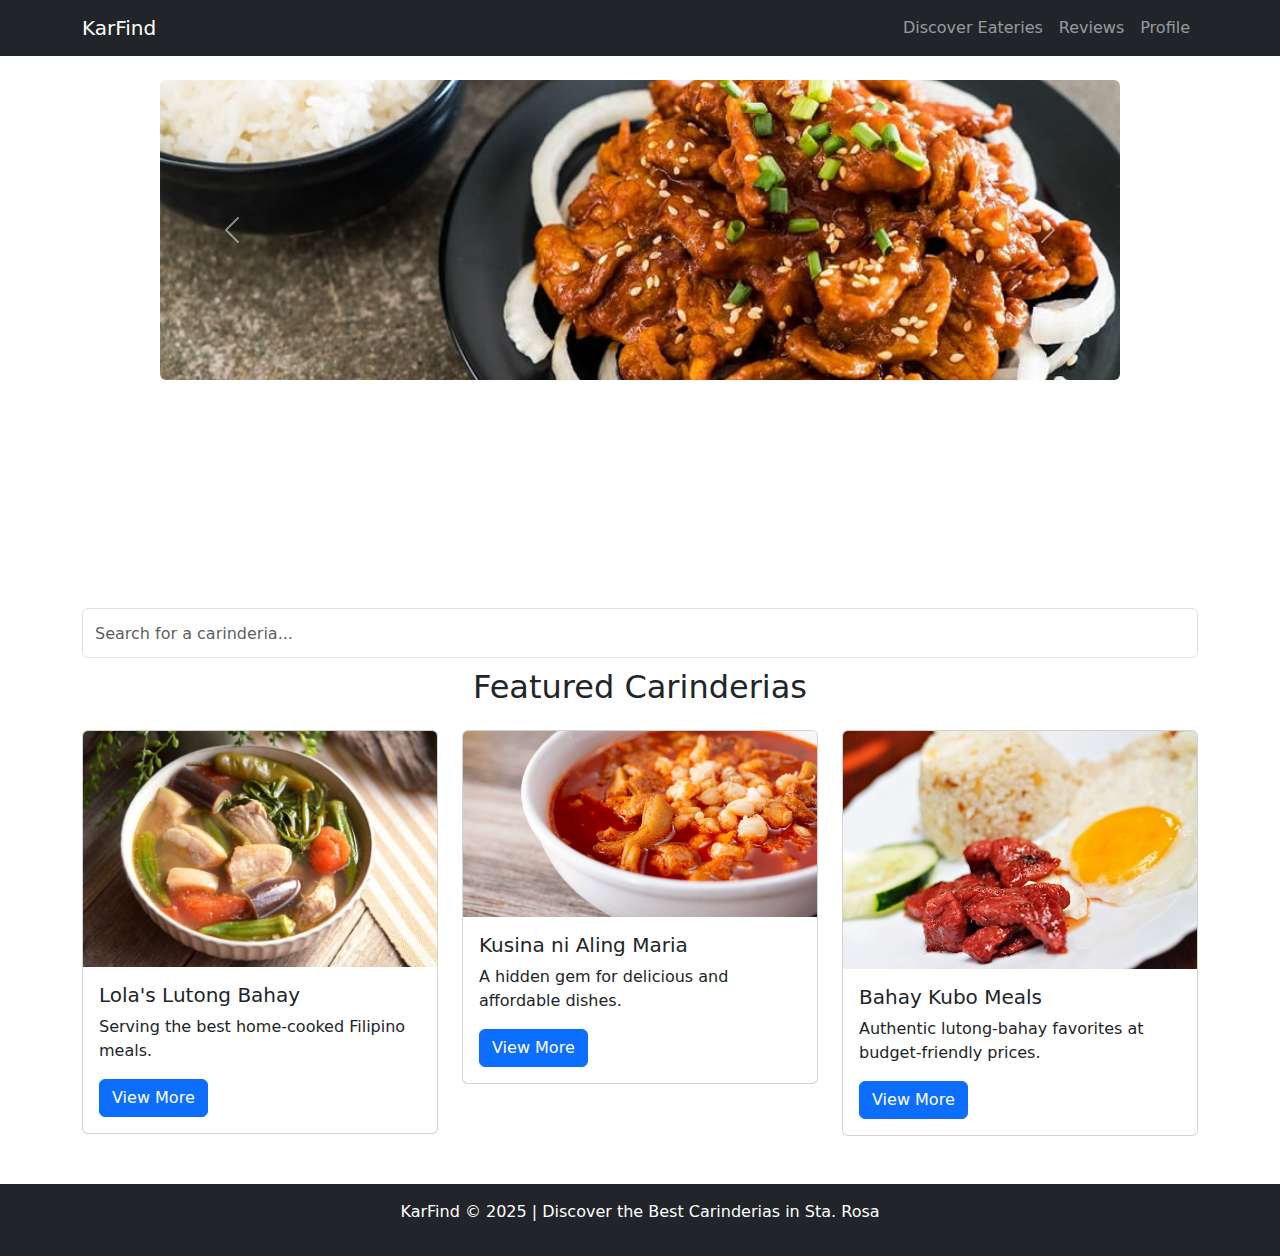
==== index.html @ 47188c4c "Initial" ====
<!DOCTYPE html>
<html lang="en">
<head>
    <meta charset="UTF-8">
    <meta name="viewport" content="width=device-width, initial-scale=1.0">
    <title>KarFind - Discover Carinderias in Sta. Rosa</title>
    <link rel="stylesheet" href="css/styles.css">
    <link rel="stylesheet" href="https://cdn.jsdelivr.net/npm/bootstrap@5.3.0/dist/css/bootstrap.min.css">
</head>
<body>

    <!-- Navigation Bar -->
    <nav class="navbar navbar-expand-lg navbar-dark bg-dark">
        <div class="container">
            <a class="navbar-brand" href="/index.html">KarFind</a>
            <button class="navbar-toggler" type="button" data-bs-toggle="collapse" data-bs-target="#navbarNav">
                <span class="navbar-toggler-icon"></span>
            </button>
            <div class="collapse navbar-collapse" id="navbarNav">
                <ul class="navbar-nav ms-auto">
                    <li class="nav-item"><a class="nav-link" href="pages/eateries.html">Discover Eateries</a></li>
                    <li class="nav-item"><a class="nav-link" href="pages/reviews.html">Reviews</a></li>
                    <li class="nav-item"><a class="nav-link" href="pages/profile.html">Profile</a></li>
                </ul>
            </div>
        </div>
    </nav>

    <!-- Hero Section -->
<header class="hero-section text-center text-white d-flex align-items-center flex-column mt-4">
    <div id="foodCarousel" class="carousel slide w-75 mb-4" data-bs-ride="carousel">
        <div class="carousel-inner">
            <div class="carousel-item active">
                <img src="img/home1.jpg" class="d-block w-100 rounded" alt="Chicken Adobo">
            </div>
            <div class="carousel-item">
                <img src="img/home2.jpg" class="d-block w-100 rounded" alt="Sinigang">
            </div>
            <div class="carousel-item">
                <img src="img/home3.jpg" class="d-block w-100 rounded" alt="Kare-Kare">
            </div>
        </div>
        <button class="carousel-control-prev" type="button" data-bs-target="#foodCarousel" data-bs-slide="prev">
            <span class="carousel-control-prev-icon" aria-hidden="true"></span>
        </button>
        <button class="carousel-control-next" type="button" data-bs-target="#foodCarousel" data-bs-slide="next">
            <span class="carousel-control-next-icon" aria-hidden="true"></span>
        </button>
    </div>

    <div class="container mt-3">
        <h1 class="display-4">Discover the Best Carinderias in Sta. Rosa</h1>
        <p class="lead">Affordable home-cooked meals, just a click away!</p>
        <input type="text" class="form-control search-bar mx-auto" placeholder="Search for a carinderia...">

    </div>
</header>



    <!-- Featured Eateries -->
    <section class="container my-5">
        <h2 class="text-center mb-4">Featured Carinderias</h2>
        <div class="row">
            <!-- Eatery 1 --> <!--Still need to replace with real shops-->
            <div class="col-md-4">
                <div class="card">
                    <img src="img/eatery1.jpg" class="card-img-top" alt="Eatery 1">
                    <div class="card-body">
                        <h5 class="card-title">Lola's Lutong Bahay</h5>
                        <p class="card-text">Serving the best home-cooked Filipino meals.</p>
                        <a href="#" class="btn btn-primary">View More</a>
                    </div>
                </div>
            </div>

            <!-- Eatery 2 --> <!--Still need to replace with real shops-->
            <div class="col-md-4">
                <div class="card">
                    <img src="img/eatery2.png" class="card-img-top" alt="Eatery 2">
                    <div class="card-body">
                        <h5 class="card-title">Kusina ni Aling Maria</h5>
                        <p class="card-text">A hidden gem for delicious and affordable dishes.</p>
                        <a href="#" class="btn btn-primary">View More</a>
                    </div>
                </div>
            </div>

            <!-- Eatery 3 --> <!--Still need to replace with real shops-->
            <div class="col-md-4">
                <div class="card">
                    <img src="img/eatery3.jpg" class="card-img-top" alt="Eatery 3">
                    <div class="card-body">
                        <h5 class="card-title">Bahay Kubo Meals</h5>
                        <p class="card-text">Authentic lutong-bahay favorites at budget-friendly prices.</p>
                        <a href="#" class="btn btn-primary">View More</a>
                    </div>
                </div>
            </div>
        </div>
    </section>

    <!-- Footer -->
    <footer class="bg-dark text-white text-center py-3">
        <p>KarFind &copy; 2025 | Discover the Best Carinderias in Sta. Rosa</p>
    </footer>

    <script src="https://cdn.jsdelivr.net/npm/bootstrap@5.3.0/dist/js/bootstrap.bundle.min.js"></script>
</body>
</html>
---- css/styles.css ----
body {
    font-family: Arial, sans-serif;
}

.card {
    transition: transform 0.2s;
}

.card:hover {
    transform: scale(1.05);
}


.hero-section {
    background: url('../img/hero-bg.jpg') no-repeat center center/cover;
    height: 60vh;
    display: flex;
    align-items: center;
}

/* Profile Page Styling */
#profilePic {
    cursor: pointer;
    border: 4px solid #ccc;
    padding: 5px;
    transition: transform 0.3s;
}

#profilePic:hover {
    transform: scale(1.1);
}

.card {
    transition: transform 0.2s;
}

.card:hover {
    transform: scale(1.05);
}

.carousel img {
    height: 300px;
    object-fit: cover;
}

.search-bar {
    width: 60%; 
    height: 50px; 
    font-size: 18px; 
    padding: 10px; 
    border-radius: 10px; 
    border: 2px solid #ccc; 
}
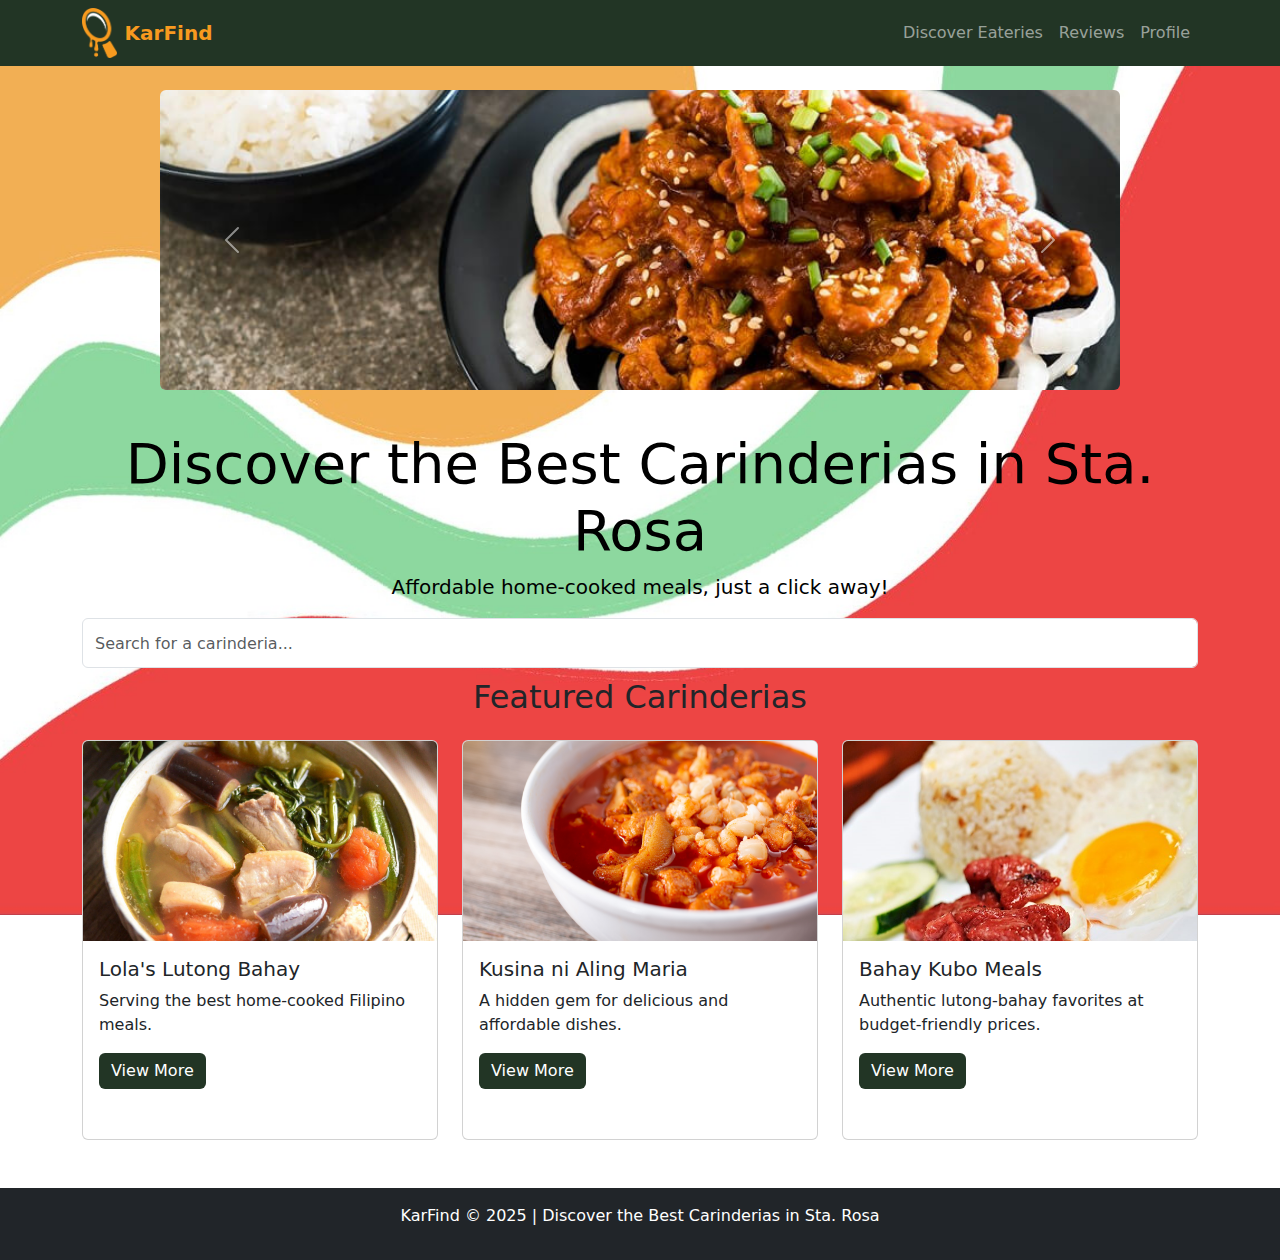
==== commit 17b51a36: "Final Build" ====
--- a/index.html
+++ b/index.html
@@ -9,10 +9,13 @@
 </head>
 <body>
 
+    <img src="/img/background.jpg" style="height: auto; width: 100%; z-index: -1; left: 0; top: 0; position: absolute; overflow: hidden;">
+
     <!-- Navigation Bar -->
-    <nav class="navbar navbar-expand-lg navbar-dark bg-dark">
+    <nav class="navbar navbar-expand-lg navbar-dark" style="background-color: #223525;">
         <div class="container">
-            <a class="navbar-brand" href="/index.html">KarFind</a>
+            <img src="img/karfind.png" style="height: 50px; width: auto; margin-right: 8px;">
+            <a class="navbar-brand" href="/index.html" style="color: #F89A1F; font-weight: bold;">KarFind</a>
             <button class="navbar-toggler" type="button" data-bs-toggle="collapse" data-bs-target="#navbarNav">
                 <span class="navbar-toggler-icon"></span>
             </button>
@@ -49,8 +52,8 @@
     </div>
 
     <div class="container mt-3">
-        <h1 class="display-4">Discover the Best Carinderias in Sta. Rosa</h1>
-        <p class="lead">Affordable home-cooked meals, just a click away!</p>
+        <h1 class="display-4" style="color: #000000;">Discover the Best Carinderias in Sta. Rosa</h1>
+        <p class="lead" style="color: #000000;">Affordable home-cooked meals, just a click away!</p>
         <input type="text" class="form-control search-bar mx-auto" placeholder="Search for a carinderia...">
 
     </div>
@@ -64,43 +67,43 @@
         <div class="row">
             <!-- Eatery 1 --> <!--Still need to replace with real shops-->
             <div class="col-md-4">
-                <div class="card">
-                    <img src="img/eatery1.jpg" class="card-img-top" alt="Eatery 1">
+                <div class="card" style="height: 400px;">
+                    <img src="img/eatery1.jpg" class="card-img-top" style="width: 100%; height: 200px;" alt="Eatery 1">
                     <div class="card-body">
                         <h5 class="card-title">Lola's Lutong Bahay</h5>
                         <p class="card-text">Serving the best home-cooked Filipino meals.</p>
-                        <a href="#" class="btn btn-primary">View More</a>
+                        <a href="/pages/eatery1.html" class="btn btn-primary" style="background-color: #223525; border-width: 0px;">View More</a>
                     </div>
                 </div>
             </div>
 
             <!-- Eatery 2 --> <!--Still need to replace with real shops-->
             <div class="col-md-4">
-                <div class="card">
-                    <img src="img/eatery2.png" class="card-img-top" alt="Eatery 2">
+                <div class="card" style="height: 400px;">
+                    <img src="img/eatery2.png" class="card-img-top" style="width: 100%; height: 200px;" alt="Eatery 2">
                     <div class="card-body">
                         <h5 class="card-title">Kusina ni Aling Maria</h5>
                         <p class="card-text">A hidden gem for delicious and affordable dishes.</p>
-                        <a href="#" class="btn btn-primary">View More</a>
+                        <a href="#" class="btn btn-primary" style="background-color: #223525; border-width: 0px;">View More</a>
                     </div>
                 </div>
             </div>
 
             <!-- Eatery 3 --> <!--Still need to replace with real shops-->
             <div class="col-md-4">
-                <div class="card">
-                    <img src="img/eatery3.jpg" class="card-img-top" alt="Eatery 3">
+                <div class="card" style="height: 400px;">
+                    <img src="img/eatery3.jpg" class="card-img-top" style="width: 100%; height: 200px;" alt="Eatery 3">
                     <div class="card-body">
                         <h5 class="card-title">Bahay Kubo Meals</h5>
                         <p class="card-text">Authentic lutong-bahay favorites at budget-friendly prices.</p>
-                        <a href="#" class="btn btn-primary">View More</a>
+                        <a href="#" class="btn btn-primary" style="background-color: #223525; border-width: 0px;">View More</a>
                     </div>
                 </div>
             </div>
         </div>
     </section>
 
-    <!-- Footer -->
+
     <footer class="bg-dark text-white text-center py-3">
         <p>KarFind &copy; 2025 | Discover the Best Carinderias in Sta. Rosa</p>
     </footer>
--- a/css/styles.css
+++ b/css/styles.css
@@ -2,13 +2,6 @@
     font-family: Arial, sans-serif;
 }
 
-.card {
-    transition: transform 0.2s;
-}
-
-.card:hover {
-    transform: scale(1.05);
-}
 
 
 .hero-section {
@@ -18,7 +11,7 @@
     align-items: center;
 }
 
-/* Profile Page Styling */
+
 #profilePic {
     cursor: pointer;
     border: 4px solid #ccc;
@@ -52,3 +45,9 @@
     border: 2px solid #ccc; 
 }
 
+.eateries-container {
+    max-height: 500px;
+    min-height: 1000px;
+    overflow-y: auto; 
+    padding-right: 10px; 
+}